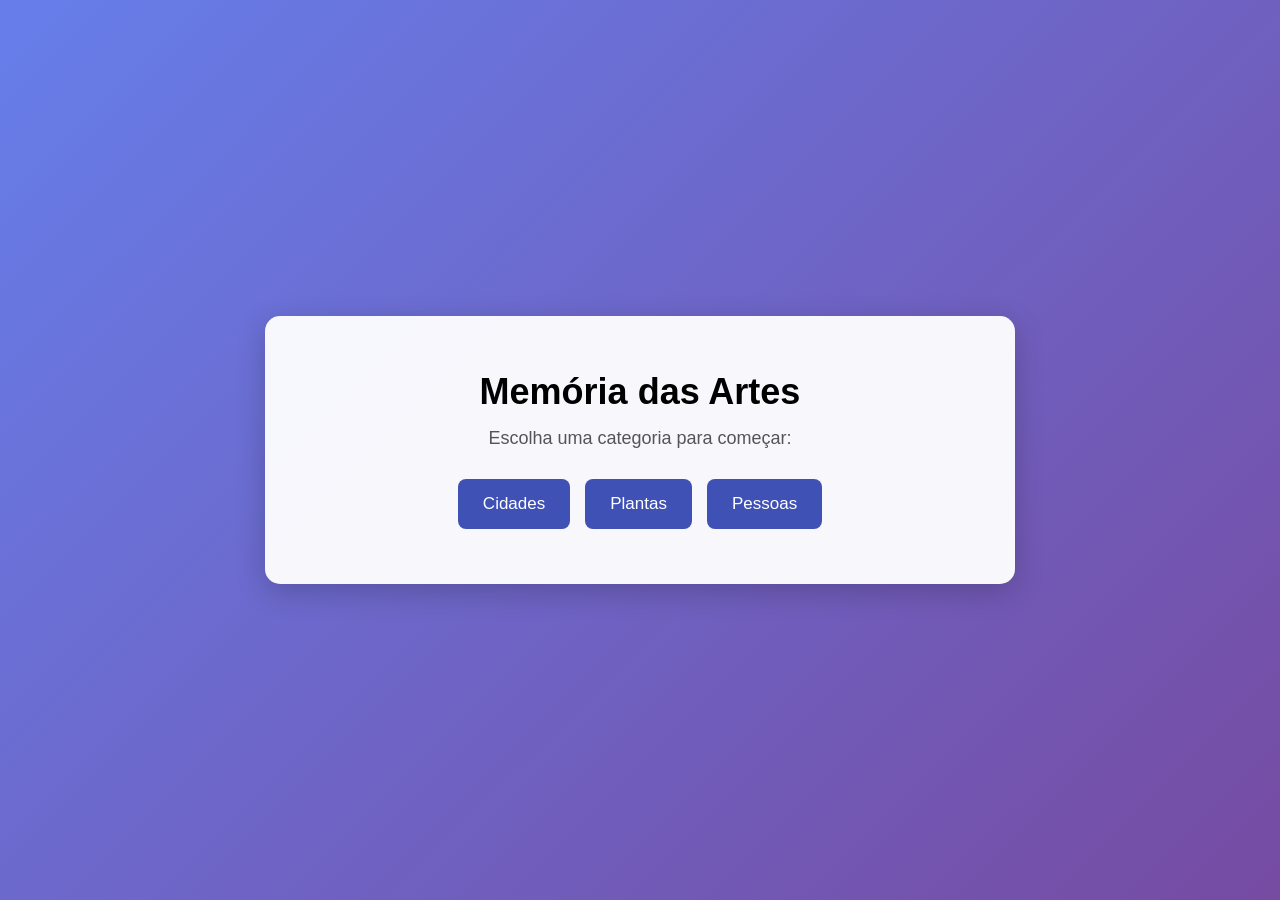
==== index.html @ fa4caabd "Adjusting the archive system" ====
<!DOCTYPE html>
<html lang="pt-BR">

<head>
    <meta charset="UTF-8">
    <meta name="viewport" content="width=device-width, initial-scale=1.0">

    <title>Memória das Artes</title>

    <link rel="stylesheet" href="css/style.css">
</head>

<body>

    <main class="game">

        <!-- Menu inicial -->

        <section class="menu" id="menu">

            <h1>Memória das Artes</h1>

            <p>
                Escolha uma categoria para começar:
            </p>

            <div class="categories">

                <button class="category-button" data-category="cidades">
                    Cidades
                </button>

                <button class="category-button" data-category="plantas">
                    Plantas
                </button>

                <button class="category-button" data-category="pessoas">
                    Pessoas
                </button>

            </div>

        </section>


        <!-- Jogo -->

        <section class="game-board" id="gameBoard">

            <header class="game-header">

                <h1>Memória das Artes</h1>

                <p id="categoryName"></p>

                <div class="game-info">

                    <span>
                        Tentativas:
                        <strong id="attempts">0</strong>
                    </span>

                    <span>
                        Pares:
                        <strong id="pairs">0</strong>/8
                    </span>

                </div>

            </header>


            <!-- Cartas serão criadas pelo JavaScript -->

            <section
                class="memory-game"
                id="memoryGame">
            </section>


            <div
                class="game-message"
                id="gameMessage">
            </div>


            <div class="game-buttons">

                <button
                    class="restart-button"
                    id="restartButton">
                    Novo jogo
                </button>

                <button
                    class="menu-button"
                    id="menuButton">
                    Voltar ao menu
                </button>

            </div>

        </section>

    </main>

    <!-- Janela para visualizar a pintura ampliada -->

    <div class="image-modal" id="imageModal">

        <div class="image-modal-content">

            <button
                class="close-modal"
                id="closeModal">
                ×
            </button>

            <img
                id="largeImage"
                src=""
                alt="Pintura ampliada">

        </div>

    </div>


    <script src="js/script.js"></script>

</body>

</html>
---- css/style.css ----
* {
    margin: 0;
    padding: 0;
    box-sizing: border-box;
}

body {
    min-height: 100vh;
    font-family: Arial, sans-serif;

    background: linear-gradient(
        135deg,
        #667eea,
        #764ba2
    );

    display: flex;
    justify-content: center;
    align-items: center;

    padding: 20px;
}

.game {
    width: 100%;
    max-width: 750px;

    background-color: rgba(255, 255, 255, 0.95);

    padding: 35px;

    border-radius: 15px;

    box-shadow: 0 8px 30px rgba(0, 0, 0, 0.2);

    text-align: center;
}


/* =========================
   MENU
   ========================= */

.menu {
    padding: 20px;
}

.menu h1 {
    font-size: 36px;
    margin-bottom: 15px;
}

.menu p {
    font-size: 18px;
    color: #555555;

    margin-bottom: 30px;
}

.categories {
    display: flex;
    justify-content: center;

    gap: 15px;

    flex-wrap: wrap;
}

.category-button {
    padding: 15px 25px;

    border: none;
    border-radius: 8px;

    background-color: #3f51b5;
    color: #ffffff;

    font-size: 17px;

    cursor: pointer;

    transition: transform 0.2s, background-color 0.2s;
}

.category-button:hover {
    background-color: #303f9f;

    transform: translateY(-2px);
}


/* =========================
   ÁREA DO JOGO
   ========================= */

.game-board {
    display: none;
}

.game-header h1 {
    font-size: 32px;

    margin-bottom: 8px;
}

.game-header p {
    font-size: 17px;

    color: #555555;

    margin-bottom: 20px;
}

.game-info {
    display: flex;

    justify-content: center;

    gap: 40px;

    margin-bottom: 25px;

    font-size: 18px;
}

.game-info strong {
    font-weight: bold;
}


/* =========================
   TABULEIRO
   ========================= */

.memory-game {
    display: grid;

    grid-template-columns: repeat(4, 1fr);

    gap: 12px;

    max-width: 560px;

    margin: 0 auto;
}


/* =========================
   CARTAS
   ========================= */

.card {
    position: relative;

    width: 100%;

    aspect-ratio: 1 / 1;

    border: none;

    border-radius: 10px;

    background-color: #3f51b5;

    cursor: pointer;

    overflow: hidden;

    transition: transform 0.2s, background-color 0.2s;
}

.card:hover {
    transform: scale(1.03);
}

.card img {
    width: 100%;
    height: 100%;

    object-fit: cover;

    display: none;
}


/* Carta virada */

.card.flipped img,
.card.matched img {
    display: block;
}

.card.flipped,
.card.matched {
    background-color: #ffffff;
}


/* Carta encontrada */

.card.matched {
    cursor: default;
}

.card.matched:hover {
    transform: none;
}


/* =========================
   MENSAGEM
   ========================= */

.game-message {
    min-height: 30px;

    margin-top: 20px;

    font-size: 18px;

    font-weight: bold;
}


/* =========================
   BOTÕES
   ========================= */

.game-buttons {
    display: flex;

    justify-content: center;

    gap: 10px;

    margin-top: 15px;
}

.restart-button,
.menu-button {
    padding: 10px 20px;

    border: none;

    border-radius: 8px;

    color: #ffffff;

    font-size: 16px;

    cursor: pointer;

    transition: background-color 0.2s;
}

.restart-button {
    background-color: #3f51b5;
}

.restart-button:hover {
    background-color: #303f9f;
}

.menu-button {
    background-color: #777777;
}

.menu-button:hover {
    background-color: #555555;
}


/* =========================
   RESPONSIVIDADE
   ========================= */

@media (max-width: 600px) {

    .game {
        padding: 20px;
    }

    .menu {
        padding: 10px;
    }

    .menu h1 {
        font-size: 28px;
    }

    .game-header h1 {
        font-size: 26px;
    }

    .memory-game {
        gap: 8px;
    }

    .game-info {
        gap: 20px;

        font-size: 16px;
    }

    .game-buttons {
        flex-direction: column;
    }

    .restart-button,
    .menu-button {
        width: 100%;
    }
}

/* =========================
   VISUALIZAÇÃO DA PINTURA
   ========================= */

.image-modal {
    display: none;

    position: fixed;

    top: 0;
    left: 0;

    width: 100%;
    height: 100%;

    background-color: rgba(0, 0, 0, 0.8);

    justify-content: center;
    align-items: center;

    padding: 30px;

    z-index: 1000;
}


/* Janela aberta */

.image-modal.show {
    display: flex;
}


/* Área da imagem */

.image-modal-content {
    position: relative;

    max-width: 800px;
    max-height: 90vh;

    background-color: #ffffff;

    padding: 15px;

    border-radius: 10px;

    box-shadow: 0 8px 30px rgba(0, 0, 0, 0.4);
}


/* Imagem ampliada */

.image-modal-content img {
    display: block;

    max-width: 100%;
    max-height: 80vh;

    object-fit: contain;
}


/* Botão para fechar */

.close-modal {
    position: absolute;

    top: -15px;
    right: -15px;

    width: 35px;
    height: 35px;

    border: none;
    border-radius: 50%;

    background-color: #ffffff;

    color: #333333;

    font-size: 25px;
    line-height: 35px;

    cursor: pointer;

    box-shadow: 0 2px 8px rgba(0, 0, 0, 0.3);
}

.close-modal:hover {
    background-color: #eeeeee;
}


/* =========================
   CONFETES
   ========================= */

.confetti {
    position: fixed;

    top: -20px;

    width: 10px;
    height: 10px;

    z-index: 2000;

    animation: fall 3s linear forwards;
}


/* Animação de queda */

@keyframes fall {

    0% {
        transform: translateY(0) rotate(0deg);
        opacity: 1;
    }

    100% {
        transform: translateY(100vh) rotate(720deg);
        opacity: 0;
    }

}
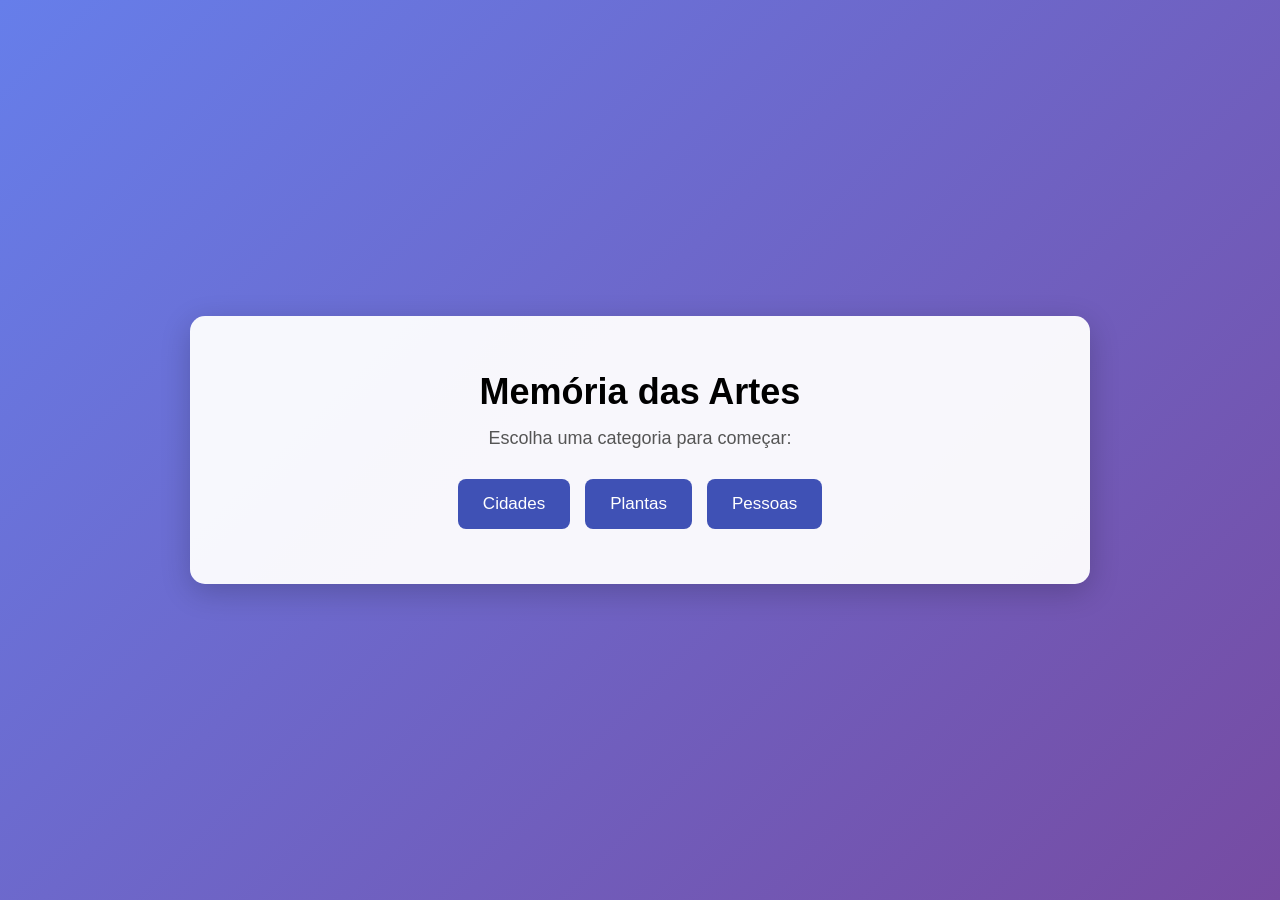
==== commit 0c5a1640: "Adding difficult to the game Adjusting some style and adding difficulties to the game" ====
--- a/index.html
+++ b/index.html
@@ -14,7 +14,9 @@
 
     <main class="game">
 
-        <!-- Menu inicial -->
+        <!-- =========================
+             MENU INICIAL
+             ========================= -->
 
         <section class="menu" id="menu">
 
@@ -26,15 +28,21 @@
 
             <div class="categories">
 
-                <button class="category-button" data-category="cidades">
+                <button
+                    class="category-button"
+                    data-category="cidades">
                     Cidades
                 </button>
 
-                <button class="category-button" data-category="plantas">
+                <button
+                    class="category-button"
+                    data-category="plantas">
                     Plantas
                 </button>
 
-                <button class="category-button" data-category="pessoas">
+                <button
+                    class="category-button"
+                    data-category="pessoas">
                     Pessoas
                 </button>
 
@@ -43,15 +51,68 @@
         </section>
 
 
-        <!-- Jogo -->
-
-        <section class="game-board" id="gameBoard">
+        <!-- =========================
+             ESCOLHA DA DIFICULDADE
+             ========================= -->
+
+        <section
+            class="difficulty-menu"
+            id="difficultyMenu">
+
+            <h1>Escolha a dificuldade</h1>
+
+            <p id="selectedCategory">
+            </p>
+
+            <div class="difficulties">
+
+                <button
+                    class="difficulty-button easy"
+                    data-pairs="4">
+                    Fácil
+                    <span>4 pares</span>
+                </button>
+
+                <button
+                    class="difficulty-button medium"
+                    data-pairs="8">
+                    Médio
+                    <span>8 pares</span>
+                </button>
+
+                <button
+                    class="difficulty-button hard"
+                    data-pairs="12">
+                    Difícil
+                    <span>12 pares</span>
+                </button>
+
+            </div>
+
+            <button
+                class="back-button"
+                id="backToCategoryButton">
+                Voltar
+            </button>
+
+        </section>
+
+
+        <!-- =========================
+             ÁREA DO JOGO
+             ========================= -->
+
+        <section
+            class="game-board"
+            id="gameBoard">
 
             <header class="game-header">
 
                 <h1>Memória das Artes</h1>
 
                 <p id="categoryName"></p>
+
+                <p id="difficultyName"></p>
 
                 <div class="game-info">
 
@@ -62,7 +123,7 @@
 
                     <span>
                         Pares:
-                        <strong id="pairs">0</strong>/8
+                        <strong id="pairs">0</strong>/<span id="totalPairs">4</span>
                     </span>
 
                 </div>
@@ -70,7 +131,7 @@
             </header>
 
 
-            <!-- Cartas serão criadas pelo JavaScript -->
+            <!-- TABULEIRO -->
 
             <section
                 class="memory-game"
@@ -78,12 +139,16 @@
             </section>
 
 
+            <!-- MENSAGEM -->
+
             <div
                 class="game-message"
                 id="gameMessage">
             </div>
 
 
+            <!-- BOTÕES -->
+
             <div class="game-buttons">
 
                 <button
@@ -104,22 +169,28 @@
 
     </main>
 
-    <!-- Janela para visualizar a pintura ampliada -->
-
-    <div class="image-modal" id="imageModal">
+
+    <!-- =========================
+         MODAL DA PINTURA
+         ========================= -->
+
+    <div
+        class="image-modal"
+        id="imageModal">
 
         <div class="image-modal-content">
 
             <button
                 class="close-modal"
-                id="closeModal">
-                ×
+                id="closeModal"
+                aria-label="Fechar imagem">
+                &times;
             </button>
 
             <img
                 id="largeImage"
                 src=""
-                alt="Pintura ampliada">
+                alt="">
 
         </div>
 
--- a/css/style.css
+++ b/css/style.css
@@ -1,3 +1,7 @@
+/* =========================
+   CONFIGURAÇÕES GERAIS
+   ========================= */
+
 * {
     margin: 0;
     padding: 0;
@@ -6,6 +10,7 @@
 
 body {
     min-height: 100vh;
+
     font-family: Arial, sans-serif;
 
     background: linear-gradient(
@@ -23,7 +28,7 @@
 
 .game {
     width: 100%;
-    max-width: 750px;
+    max-width: 900px;
 
     background-color: rgba(255, 255, 255, 0.95);
 
@@ -31,14 +36,15 @@
 
     border-radius: 15px;
 
-    box-shadow: 0 8px 30px rgba(0, 0, 0, 0.2);
+    box-shadow:
+        0 8px 30px rgba(0, 0, 0, 0.2);
 
     text-align: center;
 }
 
 
 /* =========================
-   MENU
+   MENU INICIAL
    ========================= */
 
 .menu {
@@ -59,6 +65,7 @@
 
 .categories {
     display: flex;
+
     justify-content: center;
 
     gap: 15px;
@@ -73,13 +80,16 @@
     border-radius: 8px;
 
     background-color: #3f51b5;
+
     color: #ffffff;
 
     font-size: 17px;
 
     cursor: pointer;
 
-    transition: transform 0.2s, background-color 0.2s;
+    transition:
+        transform 0.2s,
+        background-color 0.2s;
 }
 
 .category-button:hover {
@@ -90,6 +100,116 @@
 
 
 /* =========================
+   MENU DE DIFICULDADE
+   ========================= */
+
+.difficulty-menu {
+    display: none;
+
+    padding: 20px;
+}
+
+.difficulty-menu h1 {
+    font-size: 32px;
+
+    margin-bottom: 10px;
+}
+
+.difficulty-menu p {
+    font-size: 18px;
+
+    color: #555555;
+
+    margin-bottom: 30px;
+}
+
+.difficulties {
+    display: flex;
+
+    justify-content: center;
+
+    gap: 15px;
+
+    flex-wrap: wrap;
+}
+
+.difficulty-button {
+    width: 160px;
+
+    padding: 18px 15px;
+
+    border: none;
+
+    border-radius: 10px;
+
+    color: #ffffff;
+
+    font-size: 18px;
+
+    font-weight: bold;
+
+    cursor: pointer;
+
+    transition:
+        transform 0.2s,
+        opacity 0.2s;
+}
+
+.difficulty-button span {
+    display: block;
+
+    margin-top: 6px;
+
+    font-size: 14px;
+
+    font-weight: normal;
+}
+
+.difficulty-button:hover {
+    transform: translateY(-3px);
+
+    opacity: 0.9;
+}
+
+.easy {
+    background-color: #4caf50;
+}
+
+.medium {
+    background-color: #ff9800;
+}
+
+.hard {
+    background-color: #f44336;
+}
+
+
+/* BOTÃO VOLTAR */
+
+.back-button {
+    margin-top: 25px;
+
+    padding: 10px 20px;
+
+    border: none;
+
+    border-radius: 8px;
+
+    background-color: #777777;
+
+    color: #ffffff;
+
+    font-size: 16px;
+
+    cursor: pointer;
+}
+
+.back-button:hover {
+    background-color: #555555;
+}
+
+
+/* =========================
    ÁREA DO JOGO
    ========================= */
 
@@ -108,8 +228,21 @@
 
     color: #555555;
 
+    margin-bottom: 8px;
+}
+
+#difficultyName {
+    font-size: 15px;
+
+    color: #777777;
+
     margin-bottom: 20px;
 }
+
+
+/* =========================
+   INFORMAÇÕES DO JOGO
+   ========================= */
 
 .game-info {
     display: flex;
@@ -134,14 +267,12 @@
 
 .memory-game {
     display: grid;
-
     grid-template-columns: repeat(4, 1fr);
-
-    gap: 12px;
-
-    max-width: 560px;
-
-    margin: 0 auto;
+    gap: 10px;
+}
+
+.memory-game.hard-board {
+    grid-template-columns: repeat(6, 1fr);
 }
 
 
@@ -166,7 +297,9 @@
 
     overflow: hidden;
 
-    transition: transform 0.2s, background-color 0.2s;
+    transition:
+        transform 0.2s,
+        background-color 0.2s;
 }
 
 .card:hover {
@@ -199,11 +332,11 @@
 /* Carta encontrada */
 
 .card.matched {
-    cursor: default;
+    cursor: pointer;
 }
 
 .card.matched:hover {
-    transform: none;
+    transform: scale(1.03);
 }
 
 
@@ -223,7 +356,7 @@
 
 
 /* =========================
-   BOTÕES
+   BOTÕES DO JOGO
    ========================= */
 
 .game-buttons {
@@ -271,10 +404,137 @@
 
 
 /* =========================
+   VISUALIZAÇÃO DA PINTURA
+   ========================= */
+
+.image-modal {
+    display: none;
+
+    position: fixed;
+
+    top: 0;
+    left: 0;
+
+    width: 100%;
+    height: 100%;
+
+    background-color: rgba(0, 0, 0, 0.8);
+
+    justify-content: center;
+    align-items: center;
+
+    padding: 30px;
+
+    z-index: 1000;
+}
+
+.image-modal.show {
+    display: flex;
+}
+
+.image-modal-content {
+    position: relative;
+
+    max-width: 800px;
+
+    max-height: 90vh;
+
+    background-color: #ffffff;
+
+    padding: 15px;
+
+    border-radius: 10px;
+
+    box-shadow:
+        0 8px 30px rgba(0, 0, 0, 0.4);
+}
+
+.image-modal-content img {
+    display: block;
+
+    max-width: 100%;
+
+    max-height: 80vh;
+
+    object-fit: contain;
+}
+
+.close-modal {
+    position: absolute;
+
+    top: -15px;
+    right: -15px;
+
+    width: 35px;
+    height: 35px;
+
+    border: none;
+
+    border-radius: 50%;
+
+    background-color: #ffffff;
+
+    color: #333333;
+
+    font-size: 25px;
+
+    line-height: 35px;
+
+    cursor: pointer;
+
+    box-shadow:
+        0 2px 8px rgba(0, 0, 0, 0.3);
+}
+
+.close-modal:hover {
+    background-color: #eeeeee;
+}
+
+
+/* =========================
+   CONFETES
+   ========================= */
+
+.confetti {
+    position: fixed;
+
+    top: -20px;
+
+    width: 10px;
+    height: 10px;
+
+    z-index: 2000;
+
+    animation:
+        fall 3s linear forwards;
+}
+
+@keyframes fall {
+
+    0% {
+        transform:
+            translateY(0)
+            rotate(0deg);
+
+        opacity: 1;
+    }
+
+    100% {
+        transform:
+            translateY(100vh)
+            rotate(720deg);
+
+        opacity: 0;
+    }
+
+}
+
+
+/* =========================
    RESPONSIVIDADE
    ========================= */
 
-@media (max-width: 600px) {
+@media (max-width: 700px) {
 
     .game {
         padding: 20px;
@@ -288,11 +548,17 @@
         font-size: 28px;
     }
 
+    .difficulty-menu h1 {
+        font-size: 26px;
+    }
+
     .game-header h1 {
         font-size: 26px;
     }
 
     .memory-game {
+        grid-template-columns: repeat(4, 1fr);
+
         gap: 8px;
     }
 
@@ -310,132 +576,60 @@
     .menu-button {
         width: 100%;
     }
-}
-
-/* =========================
-   VISUALIZAÇÃO DA PINTURA
-   ========================= */
-
-.image-modal {
-    display: none;
-
-    position: fixed;
-
-    top: 0;
-    left: 0;
-
-    width: 100%;
-    height: 100%;
-
-    background-color: rgba(0, 0, 0, 0.8);
-
+
+}
+
+/* =========================
+   ÍCONE DE VISUALIZAÇÃO
+   ========================= */
+
+.card.matched::after {
+    content: "👁";
+
+    position: absolute;
+
+    top: 50%;
+    left: 50%;
+
+    transform: translate(-50%, -50%);
+
+    width: 50px;
+    height: 50px;
+
+    display: flex;
+    align-items: center;
     justify-content: center;
-    align-items: center;
-
-    padding: 30px;
-
-    z-index: 1000;
-}
-
-
-/* Janela aberta */
-
-.image-modal.show {
-    display: flex;
-}
-
-
-/* Área da imagem */
-
-.image-modal-content {
-    position: relative;
-
-    max-width: 800px;
-    max-height: 90vh;
-
-    background-color: #ffffff;
-
-    padding: 15px;
-
-    border-radius: 10px;
-
-    box-shadow: 0 8px 30px rgba(0, 0, 0, 0.4);
-}
-
-
-/* Imagem ampliada */
-
-.image-modal-content img {
-    display: block;
-
-    max-width: 100%;
-    max-height: 80vh;
-
-    object-fit: contain;
-}
-
-
-/* Botão para fechar */
-
-.close-modal {
-    position: absolute;
-
-    top: -15px;
-    right: -15px;
-
-    width: 35px;
-    height: 35px;
-
-    border: none;
+
     border-radius: 50%;
 
-    background-color: #ffffff;
-
-    color: #333333;
-
-    font-size: 25px;
-    line-height: 35px;
-
-    cursor: pointer;
-
-    box-shadow: 0 2px 8px rgba(0, 0, 0, 0.3);
-}
-
-.close-modal:hover {
-    background-color: #eeeeee;
-}
-
-
-/* =========================
-   CONFETES
-   ========================= */
-
-.confetti {
-    position: fixed;
-
-    top: -20px;
-
-    width: 10px;
-    height: 10px;
-
-    z-index: 2000;
-
-    animation: fall 3s linear forwards;
-}
-
-
-/* Animação de queda */
-
-@keyframes fall {
-
-    0% {
-        transform: translateY(0) rotate(0deg);
-        opacity: 1;
-    }
-
-    100% {
-        transform: translateY(100vh) rotate(720deg);
-        opacity: 0;
+    background-color: rgba(255, 255, 255, 0.9);
+
+    color: #3f51b5;
+
+    font-size: 28px;
+
+    opacity: 0;
+
+    transition: opacity 0.2s;
+
+    pointer-events: none;
+}
+
+.card.matched:hover::after {
+    opacity: 1;
+}
+
+
+@media (max-width: 450px) {
+
+    .memory-game {
+        grid-template-columns: repeat(3, 1fr);
+
+        gap: 6px;
+    }
+
+    .difficulty-button {
+        width: 100%;
     }
 
 }
